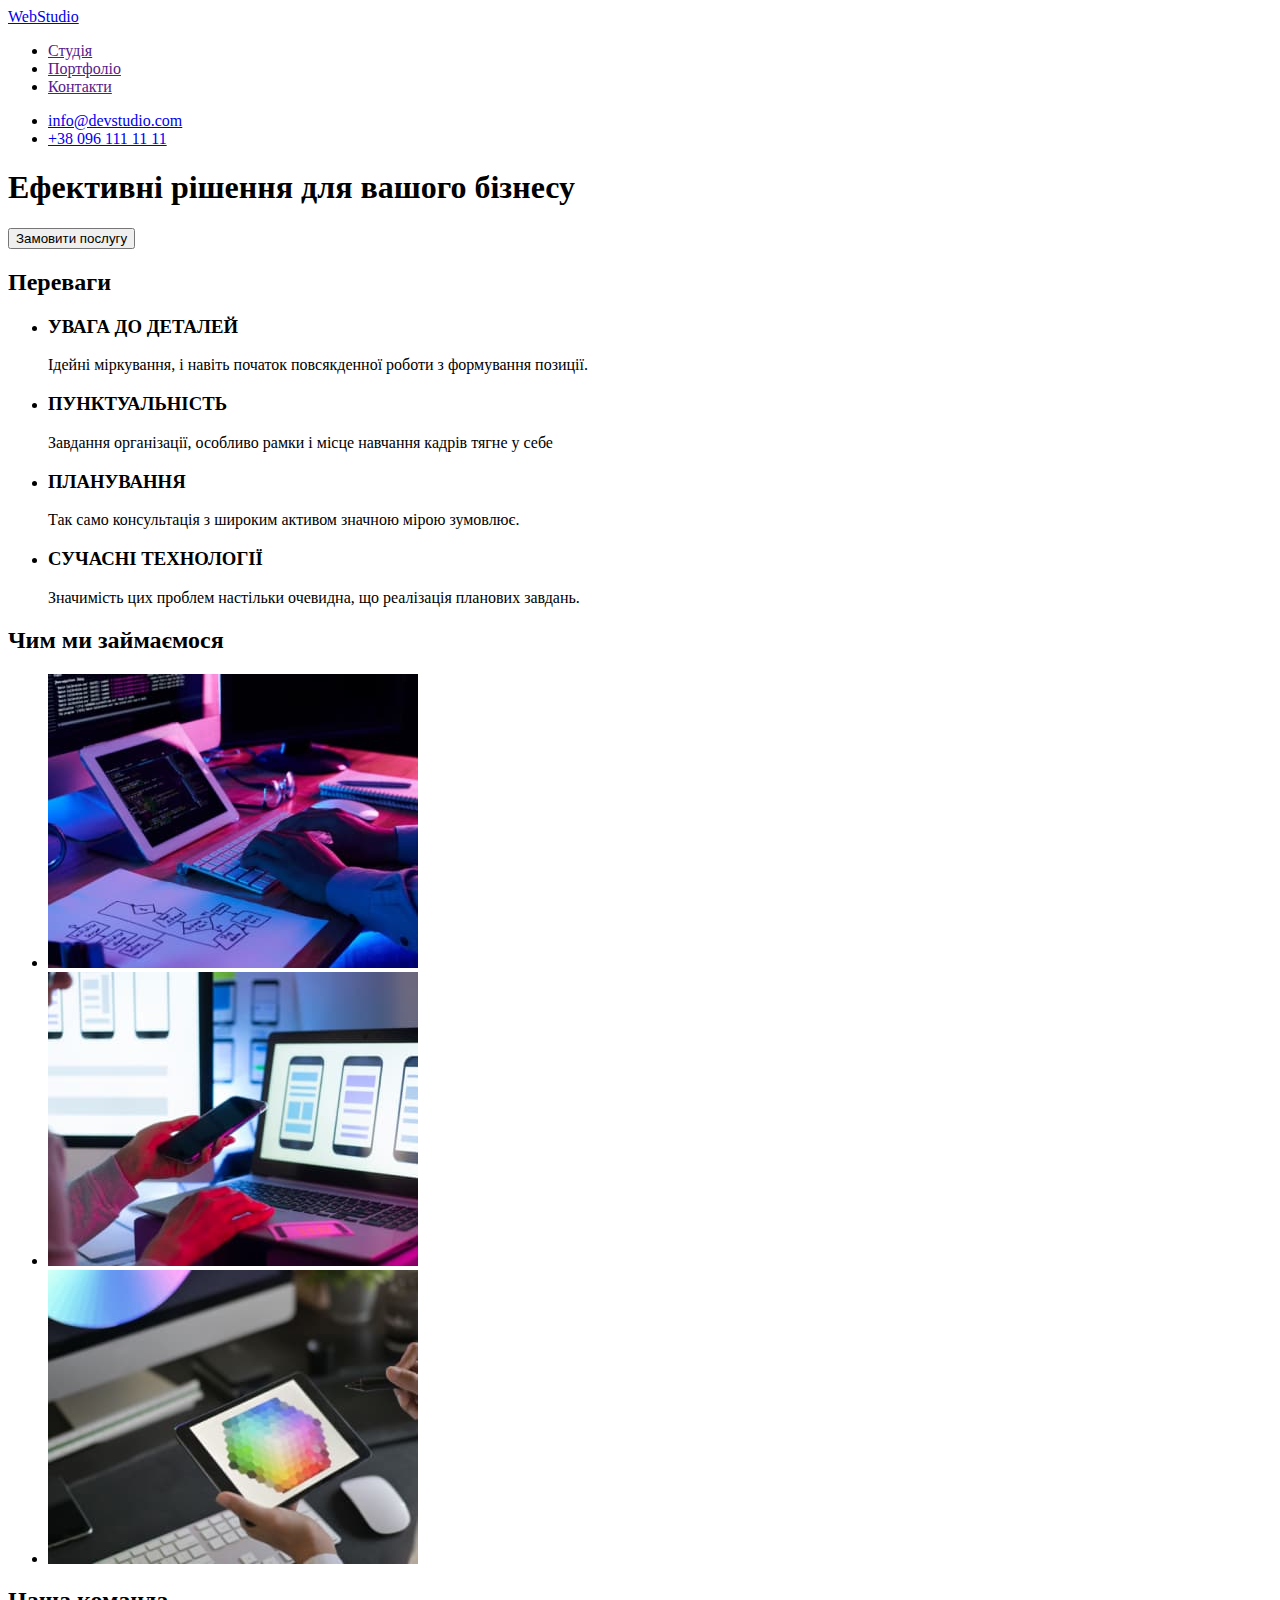
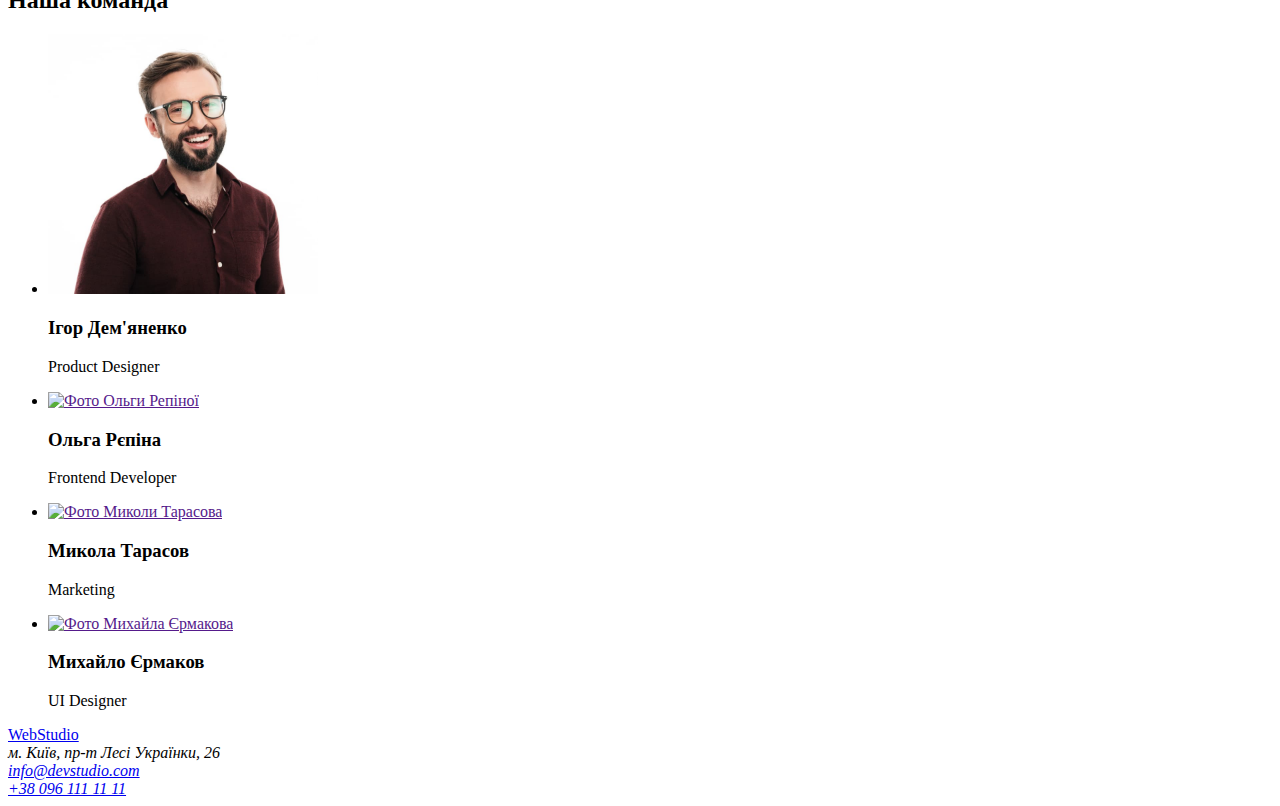
==== index.html @ 66496e74 "update index.html file" ====
<!DOCTYPE html>
<html lang="uk">
<head>
    <meta charset="UTF-8">
    <meta http-equiv="X-UA-Compatible" content="IE=edge">
    <meta name="viewport" content="width=device-width, initial-scale=1.0">
    <title>Студія</title>
</head>
<body>

    <!-- Header -->

    <header>
        <nav>
        <a lang="en" href="/">WebStudio</a>   
        <ul>
            <li> <a href="">Студія</a></li>
            <li> <a href="">Портфоліо</a></li>
            <li> <a href="">Контакти</a></li>
        </ul>
         </nav>
         <ul>
            <li><a href="mailto:info@devstudio.com">info@devstudio.com</a></li>
            <li><a href="tel:+380961111111">+38 096 111 11 11</a></li>
         </ul>
    </header>

    <!-- Main -->

    <main>

    <!-- Section 1 -->

    <section>
        <h1>Ефективні рішення для вашого бізнесу</h1>
        <button type="button">Замовити послугу</button>
       
    </section>

<!-- Section 2 -->

    <section>
        <!-- заховати заголовок -->
        <h2>Переваги</h2> 
        <ul>
            <li>
                <h3>УВАГА ДО ДЕТАЛЕЙ</h3>
                <p>Ідейні міркування, і навіть початок повсякденної роботи з формування позиції.</p>
            </li>
            <li>
                <h3>ПУНКТУАЛЬНІСТЬ</h3>
                <p>Завдання організації, особливо рамки і місце навчання кадрів тягне у себе</p>
            </li>
            <li>
                <h3>ПЛАНУВАННЯ</h3>
                <p>Так само консультація з широким активом значною мірою зумовлює.</p>
            </li>
            <li>
                <h3>СУЧАСНІ ТЕХНОЛОГІЇ</h3>
                <p>Значимість цих проблем настільки очевидна, що реалізація планових завдань.</p>
            </li>   
        </ul>
    </section>

<!-- Section 3 -->

    <section>
        <h2>Чим ми займаємося</h2>
            <ul>
                <li>
                    <img src="images/box_1.jpg" alt="Напрямок діяльності 1" width="370">
                </li>
                <li>
                    <img src="images/box_2.jpg" alt="Напрямок діяльності 2" width="370">
                </li>
                <li>
                    <img src="images/box_3.jpg" alt="Напрямок діяльності 3" width="370">
                </li>
            </ul>
    </section>

<!-- Section 4 -->
    <section>
        <h2>Наша команда</h2>
        <ul>
            <li>
                <a href=""><img src="images/igod_dem.jpg" alt="Фото Ігора Дем'яненка" width="270"></a>
                <h3>Ігор Дем'яненко</h3>
                <p lang="en">Product Designer</p>
            </li>
            <li>
                <a href=""><img src="images/olga_rep.jpg" alt="Фото Ольги Репіної" width="270"></a> 
                <h3>Ольга Рєпіна</h3>
                <p lang="en">Frontend Developer</p>
            </li>
            <li>
                <a href=""><img src="images/mykola_tar.jpg" alt="Фото Миколи Тарасова" width="270"></a>
                <h3>Микола Тарасов</h3>
                <p lang="en">Marketing</p>
            </li>
            <li>
                <a href=""><img src="images/myhailo_yer.jpg" alt="Фото Михайла Єрмакова" width="270"></a>
                <h3>Михайло Єрмаков</h3>
                <p lang="en">UI Designer</p>
            </li>
        </ul>    
    </section>

<!-- Footer -->

    <footer>
        <a lang="en" href="/">WebStudio</a>
        <address>
            м. Київ, пр-т Лесі Українки, 26 <br>
            <a href="mailto:info@devstudio.com">info@devstudio.com</a><br>
            <a href="tel:+380961111111">+38 096 111 11 11</a>
        </address>
    </footer>
     
     </main>
    
</body>
</html>
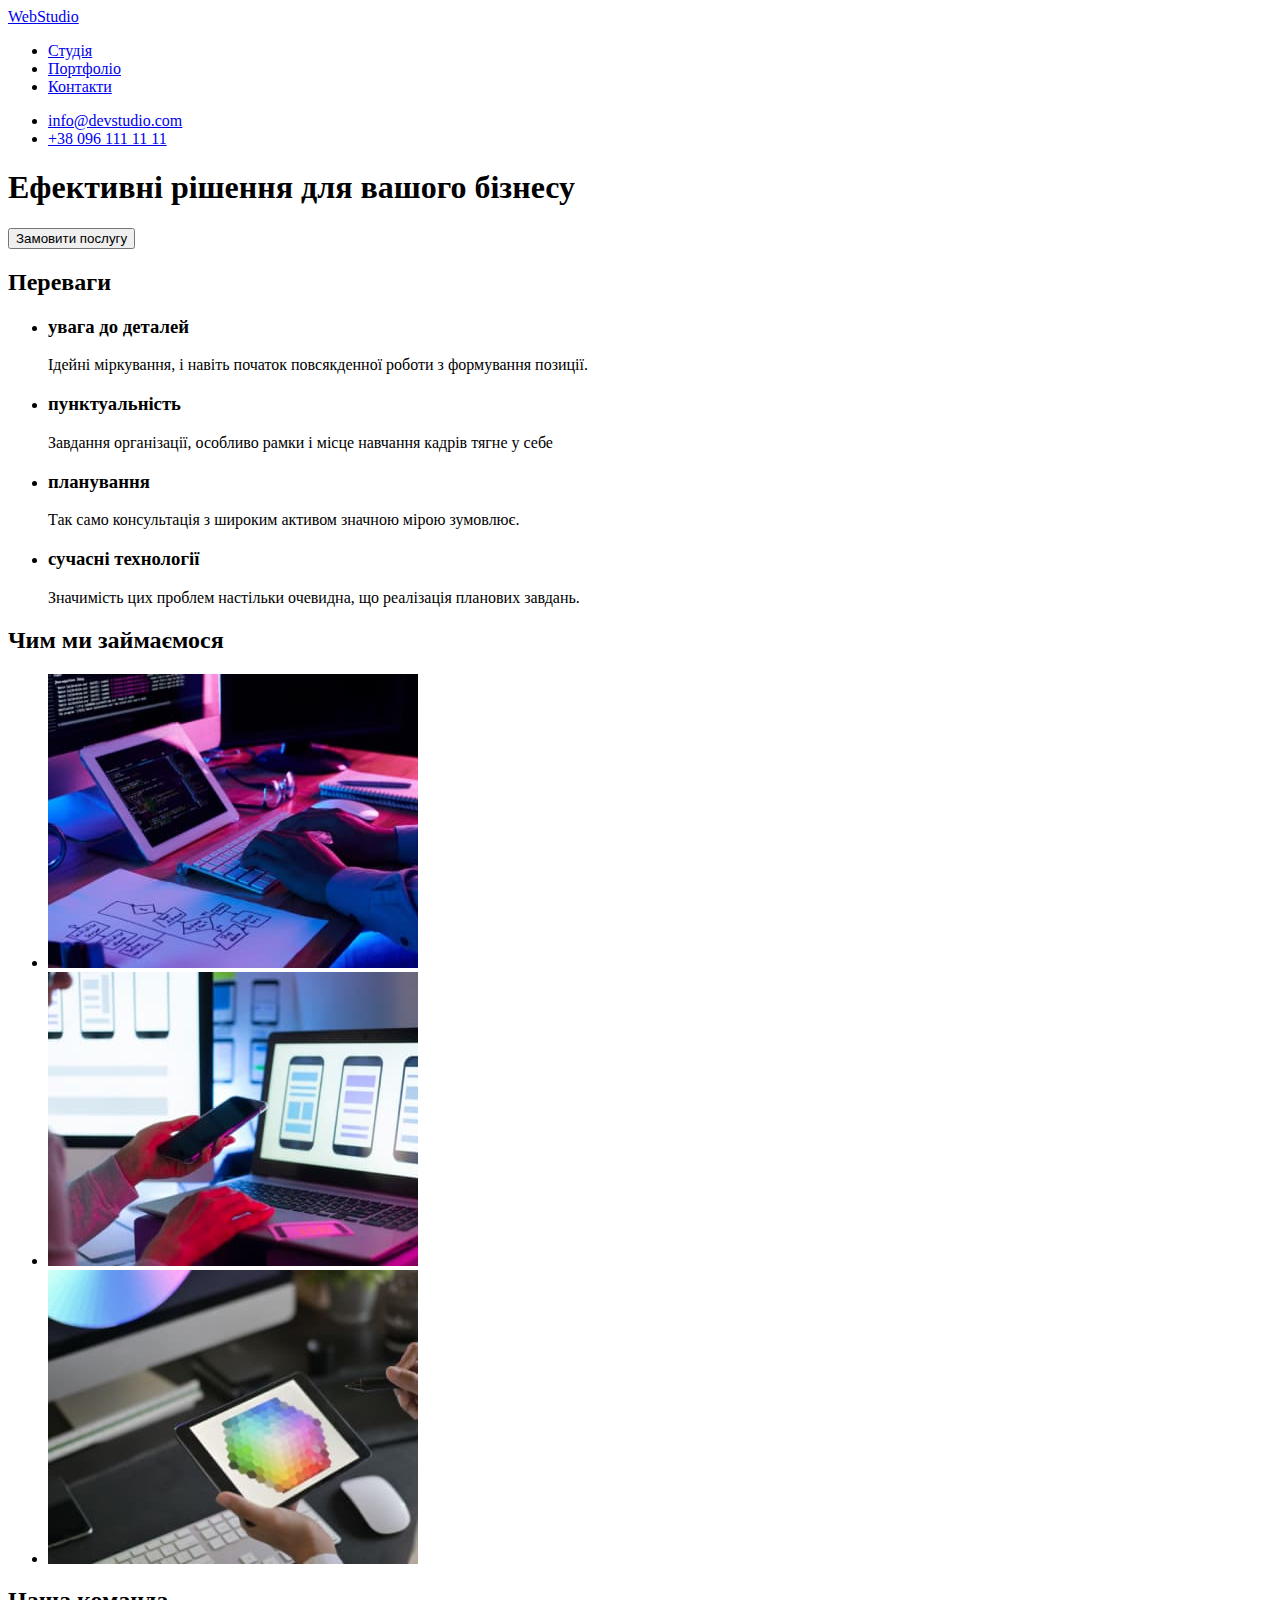
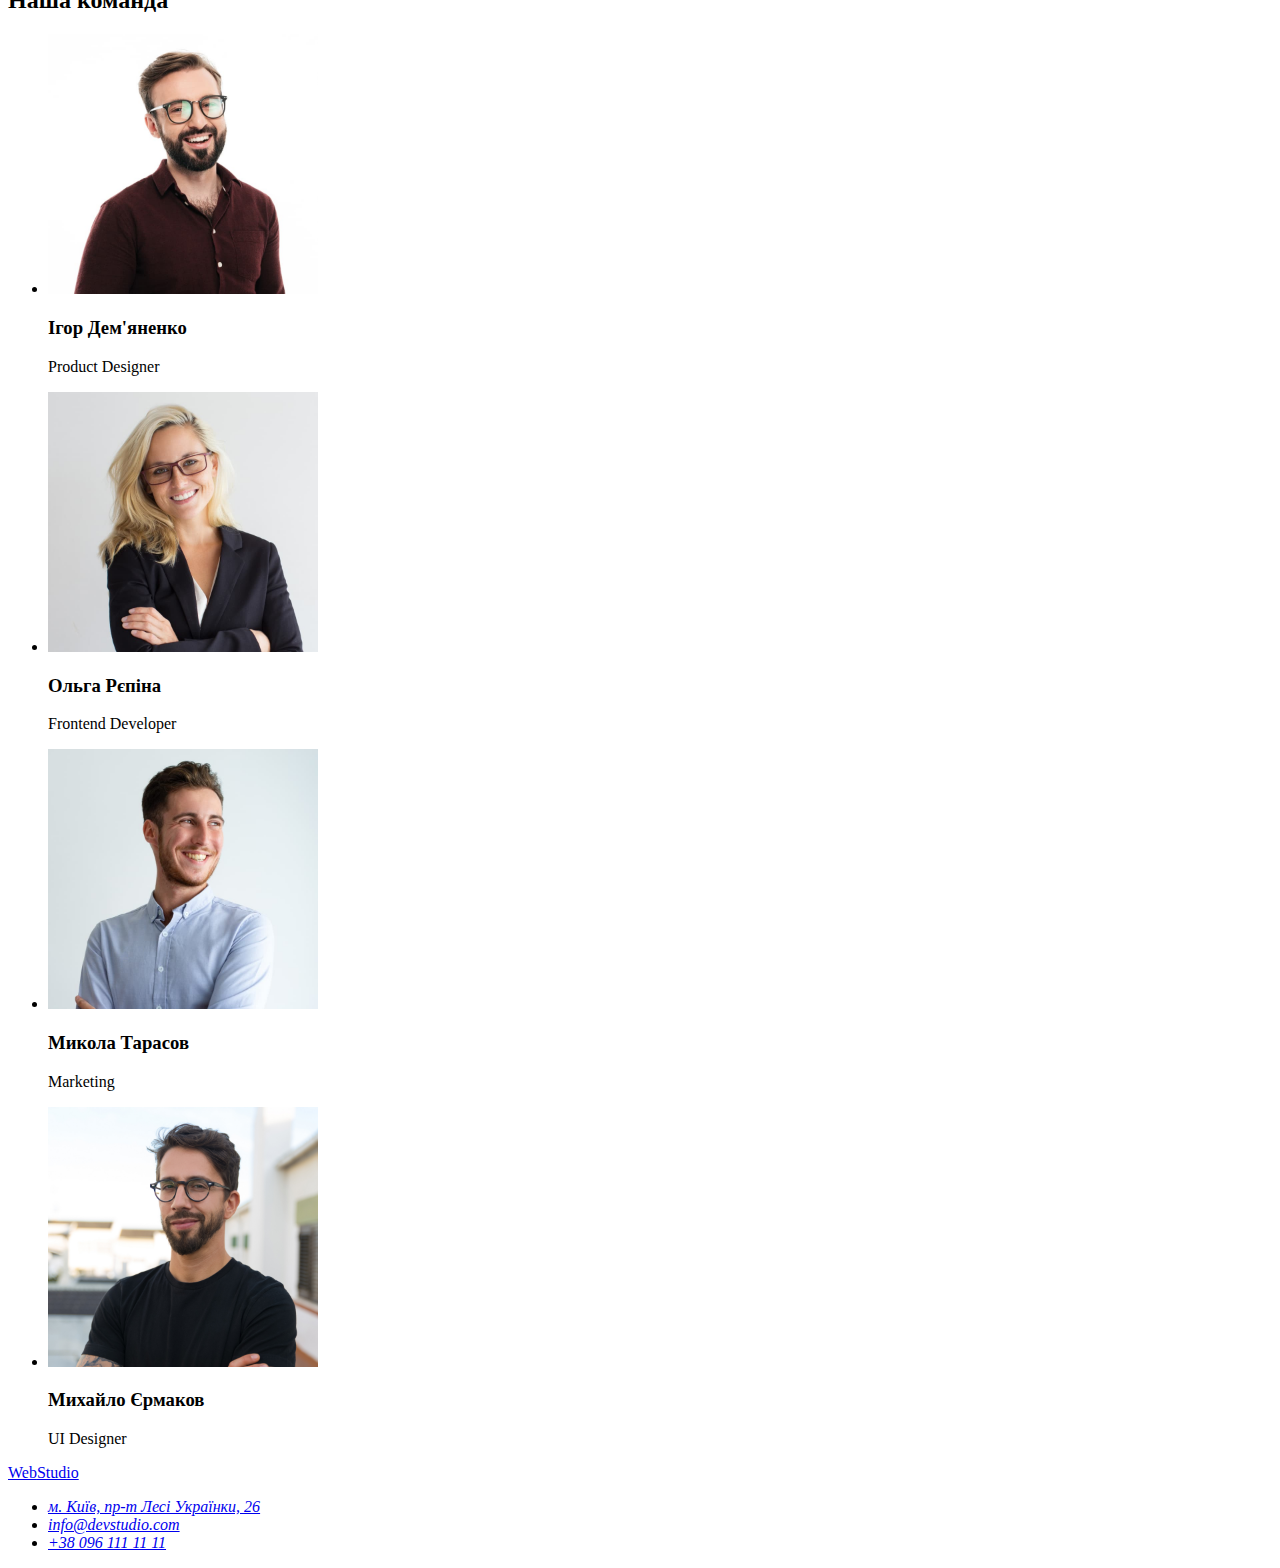
==== commit 90b90875: "update index.html file" ====
--- a/index.html
+++ b/index.html
@@ -12,11 +12,11 @@
 
     <header>
         <nav>
-        <a lang="en" href="/">WebStudio</a>   
+        <a lang="en" href="./index.html">Web<span>Studio</span></a>   
         <ul>
-            <li> <a href="">Студія</a></li>
-            <li> <a href="">Портфоліо</a></li>
-            <li> <a href="">Контакти</a></li>
+            <li> <a href="#">Студія</a></li>
+            <li> <a href="#">Портфоліо</a></li>
+            <li> <a href="#">Контакти</a></li>
         </ul>
          </nav>
          <ul>
@@ -44,19 +44,19 @@
         <h2>Переваги</h2> 
         <ul>
             <li>
-                <h3>УВАГА ДО ДЕТАЛЕЙ</h3>
+                <h3>увага до деталей</h3>
                 <p>Ідейні міркування, і навіть початок повсякденної роботи з формування позиції.</p>
             </li>
             <li>
-                <h3>ПУНКТУАЛЬНІСТЬ</h3>
+                <h3>пунктуальність</h3>
                 <p>Завдання організації, особливо рамки і місце навчання кадрів тягне у себе</p>
             </li>
             <li>
-                <h3>ПЛАНУВАННЯ</h3>
+                <h3>планування</h3>
                 <p>Так само консультація з широким активом значною мірою зумовлює.</p>
             </li>
             <li>
-                <h3>СУЧАСНІ ТЕХНОЛОГІЇ</h3>
+                <h3>сучасні технології</h3>
                 <p>Значимість цих проблем настільки очевидна, що реалізація планових завдань.</p>
             </li>   
         </ul>
@@ -84,22 +84,22 @@
         <h2>Наша команда</h2>
         <ul>
             <li>
-                <a href=""><img src="images/igod_dem.jpg" alt="Фото Ігора Дем'яненка" width="270"></a>
+                <img src="images/igod_dem.jpg" alt="Фото Ігора Дем'яненка" width="270">
                 <h3>Ігор Дем'яненко</h3>
                 <p lang="en">Product Designer</p>
             </li>
             <li>
-                <a href=""><img src="images/olga_rep.jpg" alt="Фото Ольги Репіної" width="270"></a> 
+                <img src="images/olga_rep.jpg" alt="Фото Ольги Репіної" width="270">
                 <h3>Ольга Рєпіна</h3>
                 <p lang="en">Frontend Developer</p>
             </li>
             <li>
-                <a href=""><img src="images/mykola_tar.jpg" alt="Фото Миколи Тарасова" width="270"></a>
+                <img src="images/mykola_tar.jpg" alt="Фото Миколи Тарасова" width="270">
                 <h3>Микола Тарасов</h3>
                 <p lang="en">Marketing</p>
             </li>
             <li>
-                <a href=""><img src="images/myhailo_yer.jpg" alt="Фото Михайла Єрмакова" width="270"></a>
+                <img src="images/myhailo_yer.jpg" alt="Фото Михайла Єрмакова" width="270">
                 <h3>Михайло Єрмаков</h3>
                 <p lang="en">UI Designer</p>
             </li>
@@ -109,11 +109,14 @@
 <!-- Footer -->
 
     <footer>
-        <a lang="en" href="/">WebStudio</a>
+        <a lang="en" href="./index.html">Web<span>Studio</span></a>
         <address>
-            м. Київ, пр-т Лесі Українки, 26 <br>
-            <a href="mailto:info@devstudio.com">info@devstudio.com</a><br>
-            <a href="tel:+380961111111">+38 096 111 11 11</a>
+            <ul>
+                <li><a href="https://goo.gl/maps/bjUWmCHVWKpBYmss7" target="_blank" rel="noopener noreferrer nofolow">м. Київ, пр-т Лесі Українки, 26</a></li>
+                <li><a href="mailto:info@devstudio.com">info@devstudio.com</a></li>
+                <li><a href="tel:+380961111111">+38 096 111 11 11</a></li>
+            </ul>
+            
         </address>
     </footer>
      
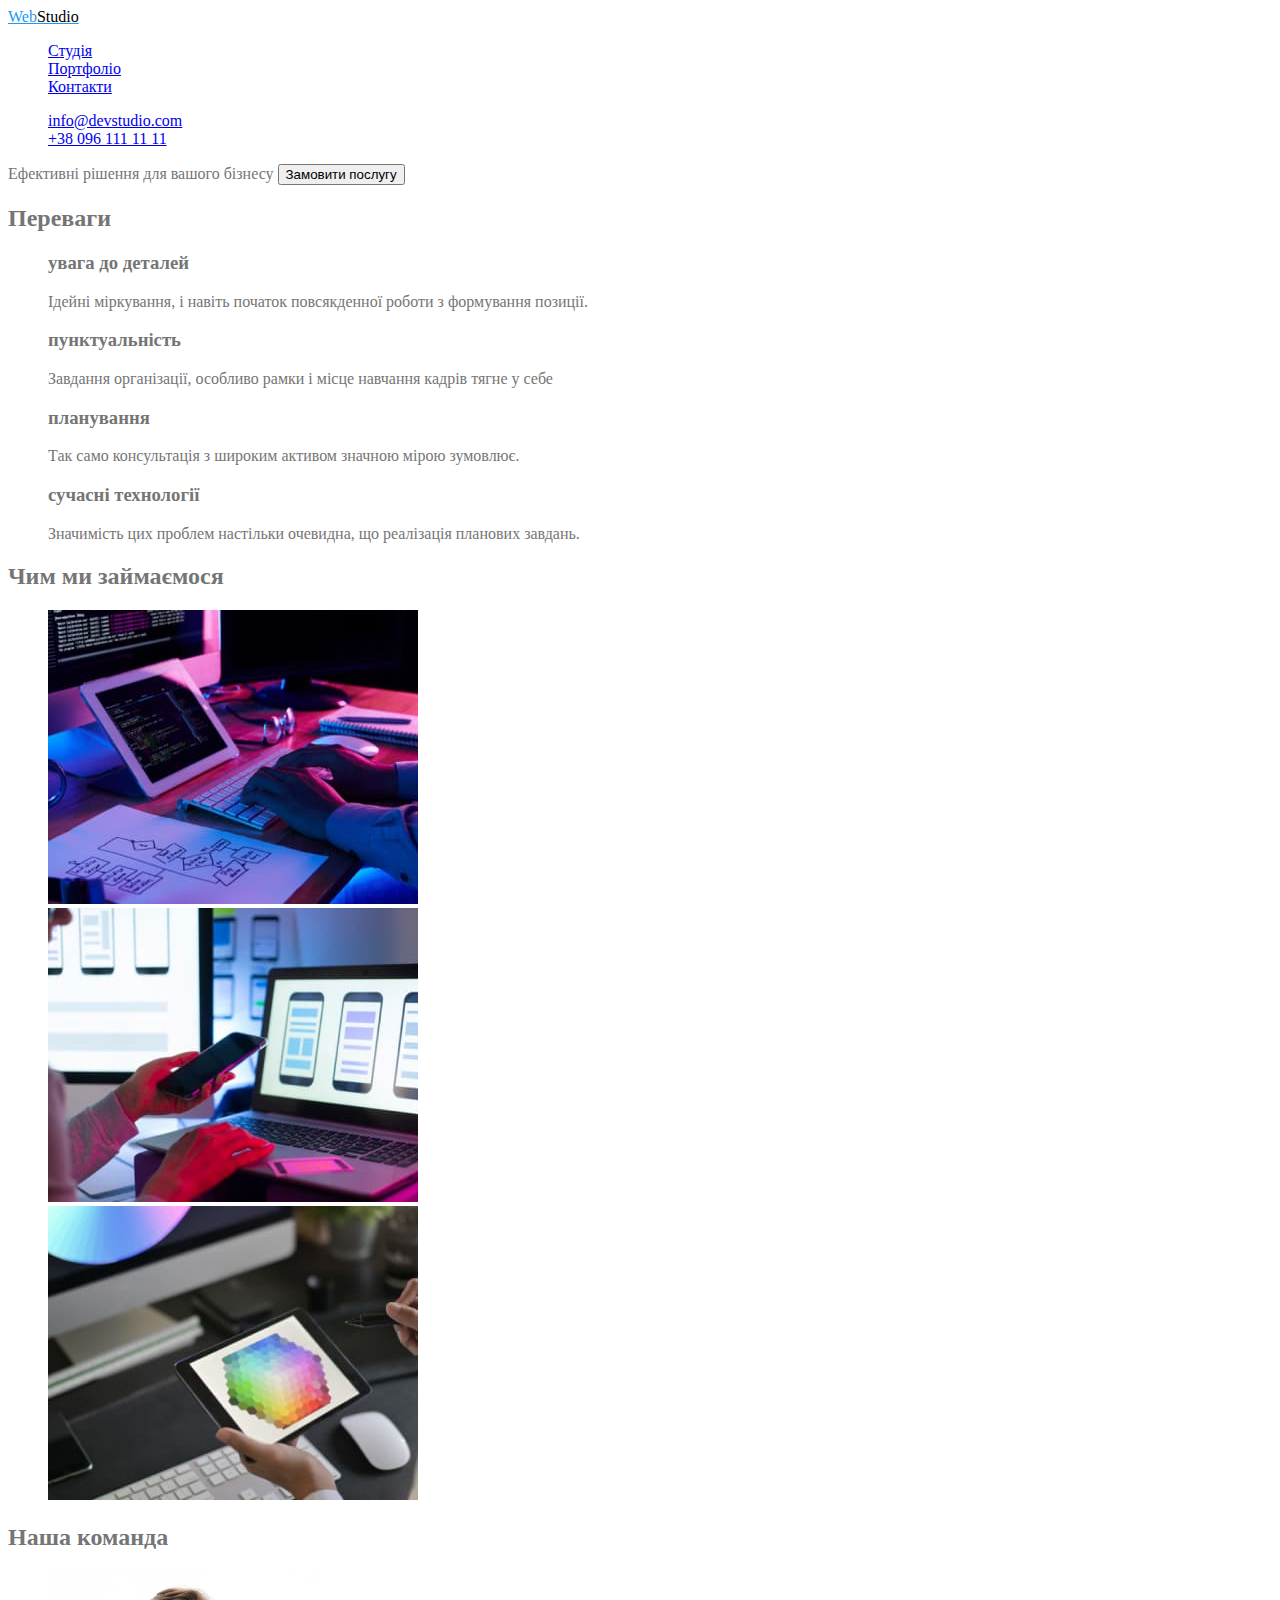
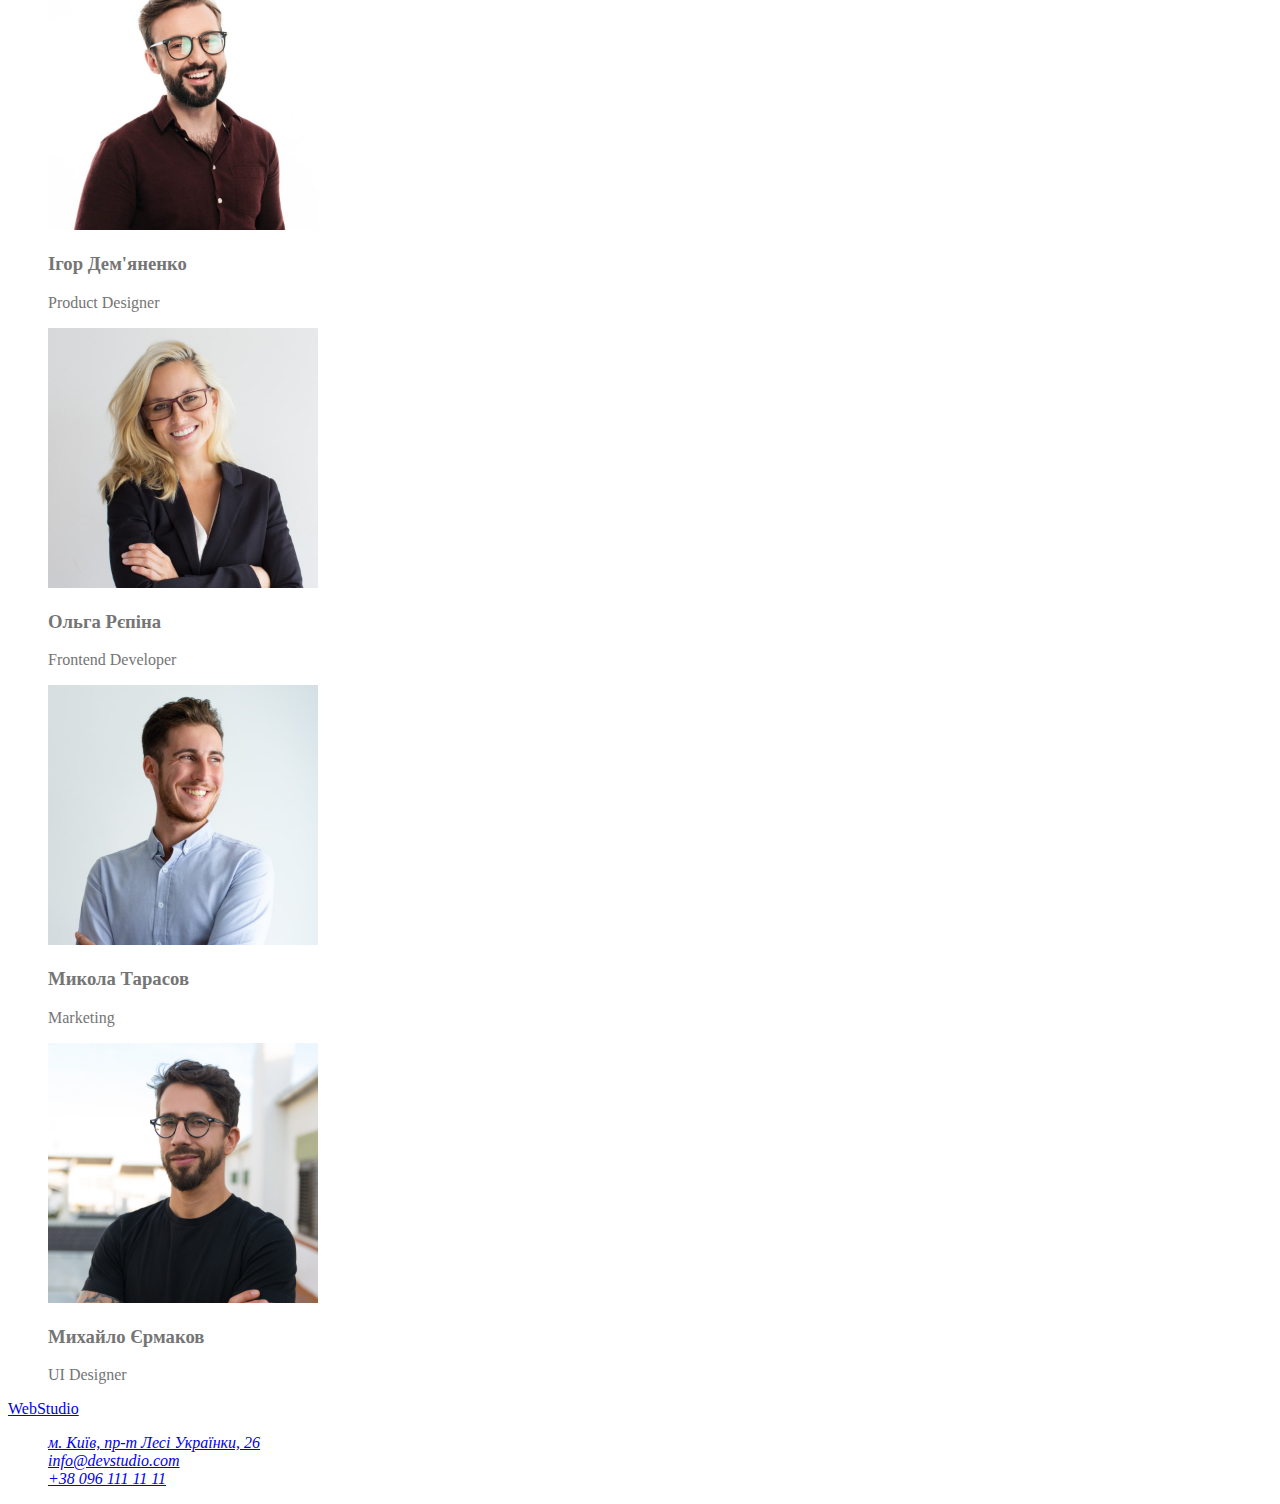
==== commit 01ca7ac4: "added portfolio.html and css file" ====
--- a/index.html
+++ b/index.html
@@ -5,6 +5,8 @@
     <meta http-equiv="X-UA-Compatible" content="IE=edge">
     <meta name="viewport" content="width=device-width, initial-scale=1.0">
     <title>Студія</title>
+    <link rel="stylesheet" href="./css/styles.css">
+    
 </head>
 <body>
 
@@ -12,14 +14,14 @@
 
     <header>
         <nav>
-        <a lang="en" href="./index.html">Web<span>Studio</span></a>   
-        <ul>
-            <li> <a href="#">Студія</a></li>
-            <li> <a href="#">Портфоліо</a></li>
+        <a lang="en" href="./index.html" class="logo">Web<span class="logo-primary">Studio</span></a>   
+        <ul class="list">
+            <li> <a href="./index.html">Студія</a></li>
+            <li> <a href="./portfolio.html">Портфоліо</a></li>
             <li> <a href="#">Контакти</a></li>
         </ul>
          </nav>
-         <ul>
+         <ul class="list">
             <li><a href="mailto:info@devstudio.com">info@devstudio.com</a></li>
             <li><a href="tel:+380961111111">+38 096 111 11 11</a></li>
          </ul>
@@ -32,7 +34,7 @@
     <!-- Section 1 -->
 
     <section>
-        <h1>Ефективні рішення для вашого бізнесу</h1>
+        <h1">Ефективні рішення для вашого бізнесу</h1>
         <button type="button">Замовити послугу</button>
        
     </section>
@@ -42,7 +44,7 @@
     <section>
         <!-- заховати заголовок -->
         <h2>Переваги</h2> 
-        <ul>
+        <ul class="list">
             <li>
                 <h3>увага до деталей</h3>
                 <p>Ідейні міркування, і навіть початок повсякденної роботи з формування позиції.</p>
@@ -66,15 +68,15 @@
 
     <section>
         <h2>Чим ми займаємося</h2>
-            <ul>
+            <ul class="list">
                 <li>
-                    <img src="images/box_1.jpg" alt="Напрямок діяльності 1" width="370">
+                    <img src="./images/img-studio/box_1.jpg" alt="Напрямок діяльності 1" width="370">
                 </li>
                 <li>
-                    <img src="images/box_2.jpg" alt="Напрямок діяльності 2" width="370">
+                    <img src="./images/img-studio/box_2.jpg" alt="Напрямок діяльності 2" width="370">
                 </li>
                 <li>
-                    <img src="images/box_3.jpg" alt="Напрямок діяльності 3" width="370">
+                    <img src="./images/img-studio/box_3.jpg" alt="Напрямок діяльності 3" width="370">
                 </li>
             </ul>
     </section>
@@ -82,24 +84,24 @@
 <!-- Section 4 -->
     <section>
         <h2>Наша команда</h2>
-        <ul>
+        <ul class="list">
             <li>
-                <img src="images/igod_dem.jpg" alt="Фото Ігора Дем'яненка" width="270">
+                <img src="./images/img-studio/igod_dem.jpg" alt="Фото Ігора Дем'яненка" width="270">
                 <h3>Ігор Дем'яненко</h3>
                 <p lang="en">Product Designer</p>
             </li>
             <li>
-                <img src="images/olga_rep.jpg" alt="Фото Ольги Репіної" width="270">
+                <img src="./images/img-studio/olga_rep.jpg" alt="Фото Ольги Репіної" width="270">
                 <h3>Ольга Рєпіна</h3>
                 <p lang="en">Frontend Developer</p>
             </li>
             <li>
-                <img src="images/mykola_tar.jpg" alt="Фото Миколи Тарасова" width="270">
+                <img src="./images/img-studio/mykola_tar.jpg" alt="Фото Миколи Тарасова" width="270">
                 <h3>Микола Тарасов</h3>
                 <p lang="en">Marketing</p>
             </li>
             <li>
-                <img src="images/myhailo_yer.jpg" alt="Фото Михайла Єрмакова" width="270">
+                <img src="./images/img-studio/myhailo_yer.jpg" alt="Фото Михайла Єрмакова" width="270">
                 <h3>Михайло Єрмаков</h3>
                 <p lang="en">UI Designer</p>
             </li>
@@ -111,7 +113,7 @@
     <footer>
         <a lang="en" href="./index.html">Web<span>Studio</span></a>
         <address>
-            <ul>
+            <ul class="list">
                 <li><a href="https://goo.gl/maps/bjUWmCHVWKpBYmss7" target="_blank" rel="noopener noreferrer nofolow">м. Київ, пр-т Лесі Українки, 26</a></li>
                 <li><a href="mailto:info@devstudio.com">info@devstudio.com</a></li>
                 <li><a href="tel:+380961111111">+38 096 111 11 11</a></li>
--- a/css/styles.css
+++ b/css/styles.css
@@ -0,0 +1,47 @@
+/* primary text color #757575 */
+/* title text color #212121 */
+/* accent #2196F3 */
+/* primary white color #FFFFFF */
+/* secondary white color rgb(255, 255, 255, 0.8) */
+/* secondary background-color #F5F4FA*/
+
+:root {
+    --primary-text-color: #757575;
+    --title-text-color: #212121;
+    --accent-color: #2196F3;
+    --primary-white-color: #FFFFFF;
+    --secondary-white-color: rgb(255, 255, 255, 0.8)
+}
+
+body {
+    background-color: var(--primary-white-color);
+    color: var(--primary-text-color);
+}
+.list {
+    list-style: none;
+}
+
+.logo {
+    color: var(--accent-color);   
+}
+
+.logo-primary {
+    color:#000000; 
+}
+.logo:hover
+.logo-primary:hover {
+    color: var(--accent-color);   
+}
+
+ 
+
+
+
+
+
+
+
+
+
+
+
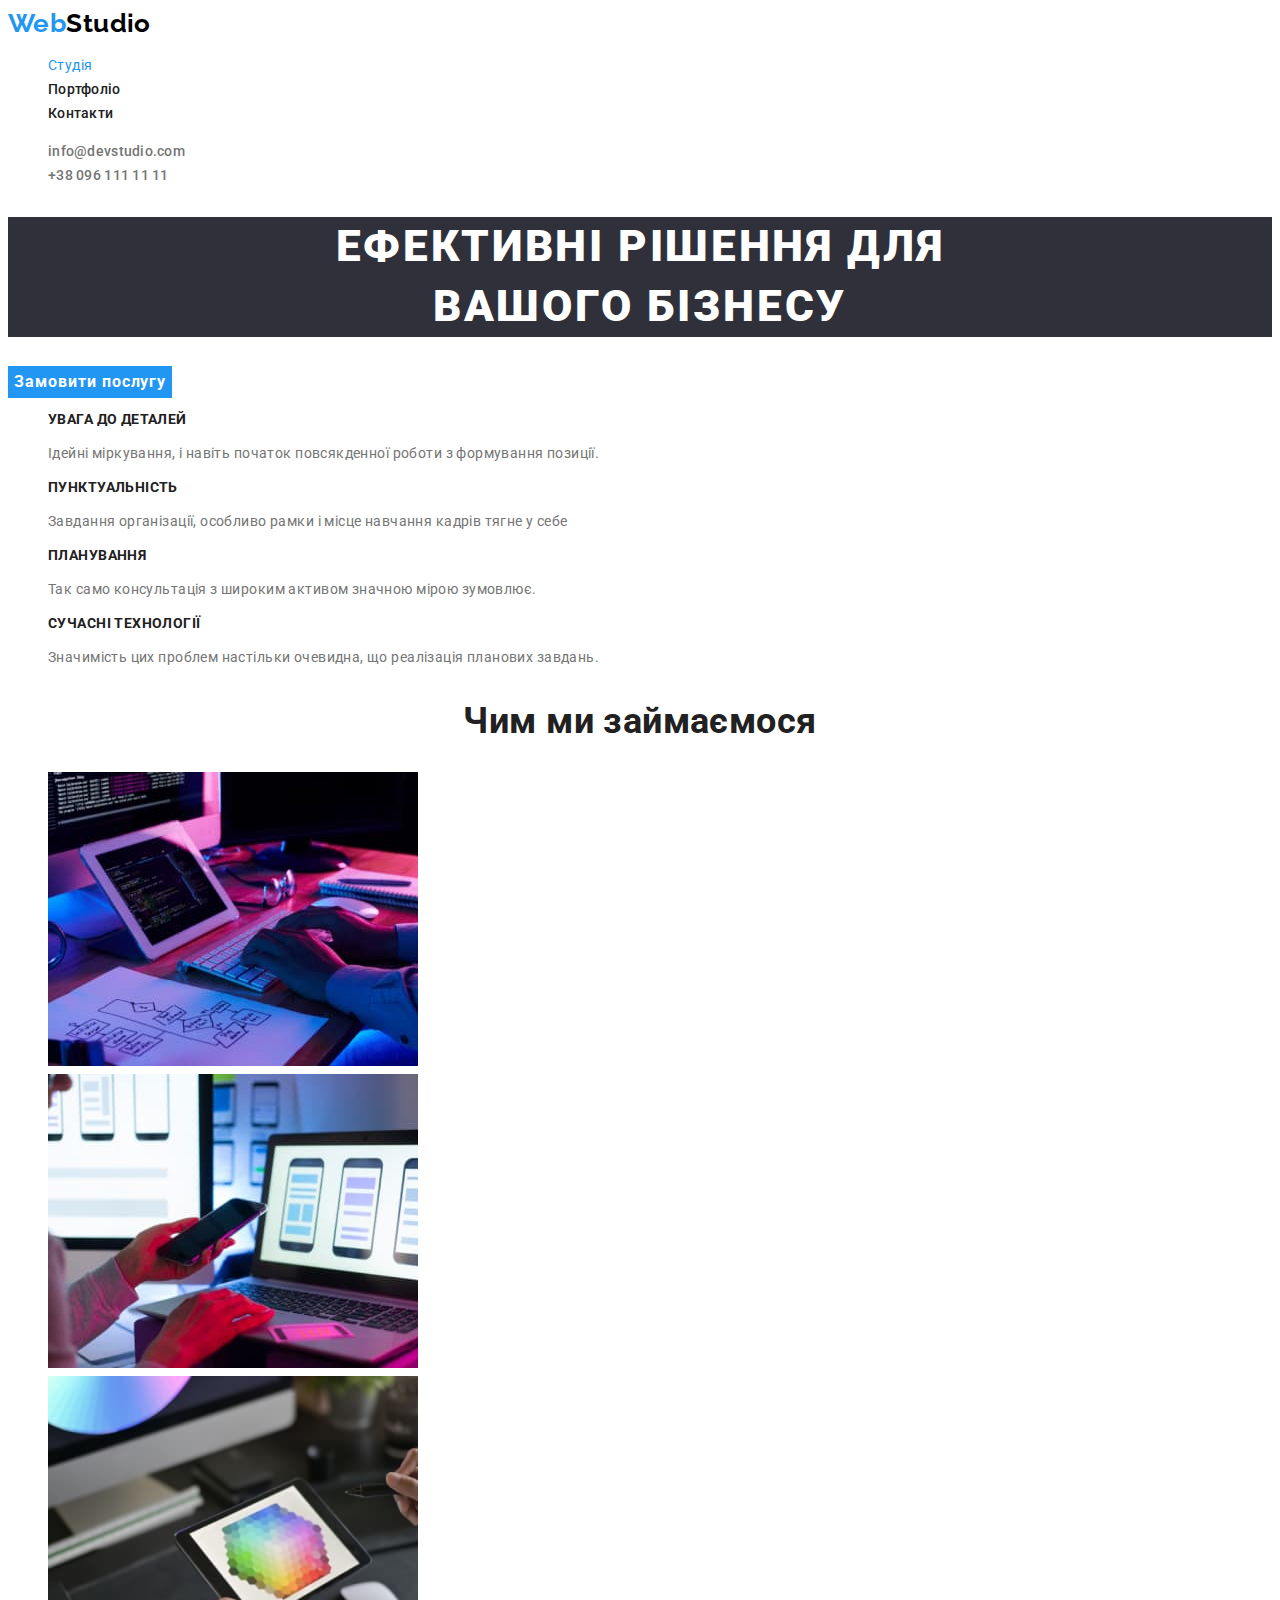
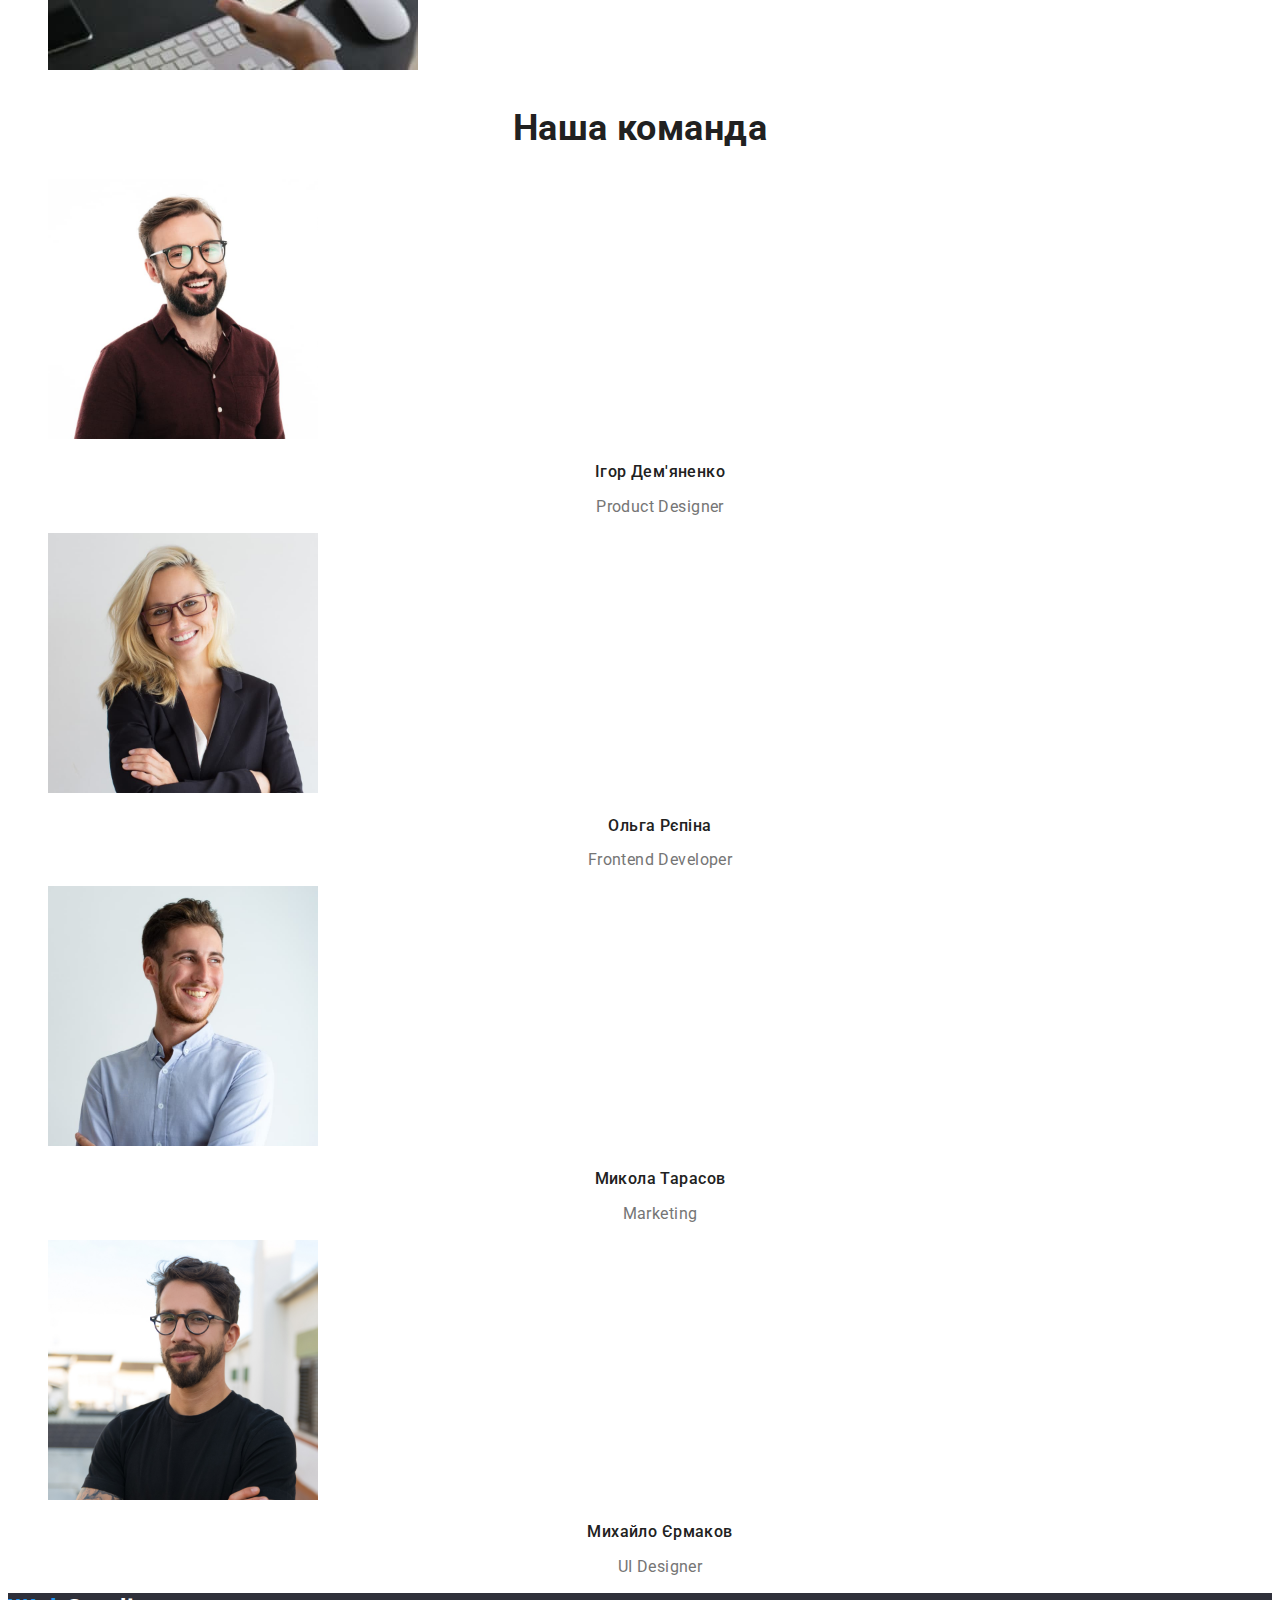
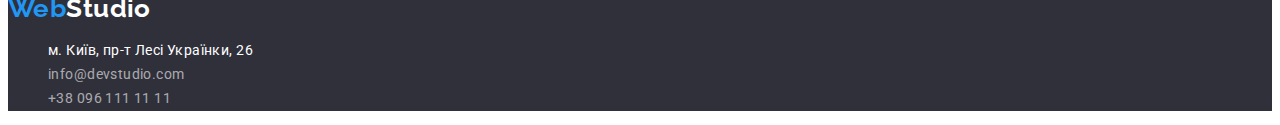
==== commit 247ebdd8: "styles.css file added" ====
--- a/index.html
+++ b/index.html
@@ -1,128 +1,200 @@
 <!DOCTYPE html>
 <html lang="uk">
-<head>
-    <meta charset="UTF-8">
-    <meta http-equiv="X-UA-Compatible" content="IE=edge">
-    <meta name="viewport" content="width=device-width, initial-scale=1.0">
+  <head>
+    <meta charset="UTF-8" />
+    <meta http-equiv="X-UA-Compatible" content="IE=edge" />
+    <meta name="viewport" content="width=device-width, initial-scale=1.0" />
     <title>Студія</title>
-    <link rel="stylesheet" href="./css/styles.css">
-    
-</head>
-<body>
-
+    <link rel="preconnect" href="https://fonts.googleapis.com" />
+    <link rel="preconnect" href="https://fonts.gstatic.com" crossorigin />
+    <link
+      href="https://fonts.googleapis.com/css2?family=Raleway:wght@700&family=Roboto:wght@400;500;700;900&display=swap"
+      rel="stylesheet"
+    />
+    <link rel="stylesheet" href="./css/styles.css" />
+  </head>
+  <body>
     <!-- Header -->
 
     <header>
-        <nav>
-        <a lang="en" href="./index.html" class="logo">Web<span class="logo-primary">Studio</span></a>   
-        <ul class="list">
-            <li> <a href="./index.html">Студія</a></li>
-            <li> <a href="./portfolio.html">Портфоліо</a></li>
-            <li> <a href="#">Контакти</a></li>
-        </ul>
-         </nav>
-         <ul class="list">
-            <li><a href="mailto:info@devstudio.com">info@devstudio.com</a></li>
-            <li><a href="tel:+380961111111">+38 096 111 11 11</a></li>
-         </ul>
+      <nav>
+        <a lang="en" href="./index.html" class="logo link"
+          >Web<span class="logo-part link">Studio</span></a
+        >
+        <ul class="list">
+          <li><a href="./index.html" class="link-current link">Студія</a></li>
+          <li>
+            <a href="./portfolio.html" class="header-link link">Портфоліо</a>
+          </li>
+          <li><a href="#" class="header-link link">Контакти</a></li>
+        </ul>
+      </nav>
+      <ul class="list">
+        <li>
+          <a href="mailto:info@devstudio.com" class="contact-link link"
+            >info@devstudio.com</a
+          >
+        </li>
+        <li>
+          <a href="tel:+380961111111" class="contact-link link"
+            >+38 096 111 11 11</a
+          >
+        </li>
+      </ul>
     </header>
 
     <!-- Main -->
 
     <main>
-
-    <!-- Section 1 -->
-
-    <section>
-        <h1">Ефективні рішення для вашого бізнесу</h1>
-        <button type="button">Замовити послугу</button>
-       
-    </section>
-
-<!-- Section 2 -->
-
-    <section>
+      <!-- Hero Section  -->
+
+      <section>
+        <h1 class="hero-title">
+          ефективні рішення для <br />
+          вашого бізнесу
+        </h1>
+        <button type="button" class="hero-button">Замовити послугу</button>
+      </section>
+
+      <!--  Preferences Section-->
+
+      <section>
         <!-- заховати заголовок -->
-        <h2>Переваги</h2> 
-        <ul class="list">
+        <h2 class="section-title visually-hidden">Переваги</h2>
+        <ul class="list">
+          <li>
+            <h3 class="subsection-title">увага до деталей</h3>
+            <p>
+              Ідейні міркування, і навіть початок повсякденної роботи з
+              формування позиції.
+            </p>
+          </li>
+          <li>
+            <h3 class="subsection-title">пунктуальність</h3>
+            <p>
+              Завдання організації, особливо рамки і місце навчання кадрів тягне
+              у себе
+            </p>
+          </li>
+          <li>
+            <h3 class="subsection-title">планування</h3>
+            <p>
+              Так само консультація з широким активом значною мірою зумовлює.
+            </p>
+          </li>
+          <li>
+            <h3 class="subsection-title">сучасні технології</h3>
+            <p>
+              Значимість цих проблем настільки очевидна, що реалізація планових
+              завдань.
+            </p>
+          </li>
+        </ul>
+      </section>
+
+      <!-- Our activity Section  -->
+
+      <section>
+        <h2 class="section-title">Чим ми займаємося</h2>
+        <ul class="list">
+          <li>
+            <img
+              src="./images/img-studio/box_1.jpg"
+              alt="Напрямок діяльності 1"
+              width="370"
+            />
+          </li>
+          <li>
+            <img
+              src="./images/img-studio/box_2.jpg"
+              alt="Напрямок діяльності 2"
+              width="370"
+            />
+          </li>
+          <li>
+            <img
+              src="./images/img-studio/box_3.jpg"
+              alt="Напрямок діяльності 3"
+              width="370"
+            />
+          </li>
+        </ul>
+      </section>
+
+      <!-- Team Section  -->
+
+      <section>
+        <h2 class="section-title">Наша команда</h2>
+        <ul class="list">
+          <li>
+            <img
+              src="./images/img-studio/igod_dem.jpg"
+              alt="Фото Ігора Дем'яненка"
+              width="270"
+            />
+            <h3 class="team-title">Ігор Дем'яненко</h3>
+            <p lang="en" class="card-text">Product Designer</p>
+          </li>
+          <li>
+            <img
+              src="./images/img-studio/olga_rep.jpg"
+              alt="Фото Ольги Репіної"
+              width="270"
+            />
+            <h3 class="team-title">Ольга Рєпіна</h3>
+            <p lang="en" class="card-text">Frontend Developer</p>
+          </li>
+          <li>
+            <img
+              src="./images/img-studio/mykola_tar.jpg"
+              alt="Фото Миколи Тарасова"
+              width="270"
+            />
+            <h3 class="team-title">Микола Тарасов</h3>
+            <p lang="en" class="card-text">Marketing</p>
+          </li>
+          <li>
+            <img
+              src="./images/img-studio/myhailo_yer.jpg"
+              alt="Фото Михайла Єрмакова"
+              width="270"
+            />
+            <h3 class="team-title">Михайло Єрмаков</h3>
+            <p lang="en" class="card-text">UI Designer</p>
+          </li>
+        </ul>
+      </section>
+
+      <!-- Footer -->
+
+      <footer class="footer-color">
+        <a lang="en" href="./index.html" class="logo link"
+          >Web<span class="footer-logo-part link">Studio</span></a
+        >
+        <address>
+          <ul class="list">
             <li>
-                <h3>увага до деталей</h3>
-                <p>Ідейні міркування, і навіть початок повсякденної роботи з формування позиції.</p>
+              <a
+                href="https://goo.gl/maps/bjUWmCHVWKpBYmss7"
+                target="_blank"
+                rel="noopener noreferrer nofolow"
+                class="footer-address link"
+                >м. Київ, пр-т Лесі Українки, 26</a
+              >
             </li>
             <li>
-                <h3>пунктуальність</h3>
-                <p>Завдання організації, особливо рамки і місце навчання кадрів тягне у себе</p>
+              <a href="mailto:info@devstudio.com" class="footer-contacts link"
+                >info@devstudio.com</a
+              >
             </li>
             <li>
-                <h3>планування</h3>
-                <p>Так само консультація з широким активом значною мірою зумовлює.</p>
+              <a href="tel:+380961111111" class="footer-contacts link"
+                >+38 096 111 11 11</a
+              >
             </li>
-            <li>
-                <h3>сучасні технології</h3>
-                <p>Значимість цих проблем настільки очевидна, що реалізація планових завдань.</p>
-            </li>   
-        </ul>
-    </section>
-
-<!-- Section 3 -->
-
-    <section>
-        <h2>Чим ми займаємося</h2>
-            <ul class="list">
-                <li>
-                    <img src="./images/img-studio/box_1.jpg" alt="Напрямок діяльності 1" width="370">
-                </li>
-                <li>
-                    <img src="./images/img-studio/box_2.jpg" alt="Напрямок діяльності 2" width="370">
-                </li>
-                <li>
-                    <img src="./images/img-studio/box_3.jpg" alt="Напрямок діяльності 3" width="370">
-                </li>
-            </ul>
-    </section>
-
-<!-- Section 4 -->
-    <section>
-        <h2>Наша команда</h2>
-        <ul class="list">
-            <li>
-                <img src="./images/img-studio/igod_dem.jpg" alt="Фото Ігора Дем'яненка" width="270">
-                <h3>Ігор Дем'яненко</h3>
-                <p lang="en">Product Designer</p>
-            </li>
-            <li>
-                <img src="./images/img-studio/olga_rep.jpg" alt="Фото Ольги Репіної" width="270">
-                <h3>Ольга Рєпіна</h3>
-                <p lang="en">Frontend Developer</p>
-            </li>
-            <li>
-                <img src="./images/img-studio/mykola_tar.jpg" alt="Фото Миколи Тарасова" width="270">
-                <h3>Микола Тарасов</h3>
-                <p lang="en">Marketing</p>
-            </li>
-            <li>
-                <img src="./images/img-studio/myhailo_yer.jpg" alt="Фото Михайла Єрмакова" width="270">
-                <h3>Михайло Єрмаков</h3>
-                <p lang="en">UI Designer</p>
-            </li>
-        </ul>    
-    </section>
-
-<!-- Footer -->
-
-    <footer>
-        <a lang="en" href="./index.html">Web<span>Studio</span></a>
-        <address>
-            <ul class="list">
-                <li><a href="https://goo.gl/maps/bjUWmCHVWKpBYmss7" target="_blank" rel="noopener noreferrer nofolow">м. Київ, пр-т Лесі Українки, 26</a></li>
-                <li><a href="mailto:info@devstudio.com">info@devstudio.com</a></li>
-                <li><a href="tel:+380961111111">+38 096 111 11 11</a></li>
-            </ul>
-            
+          </ul>
         </address>
-    </footer>
-     
-     </main>
-    
-</body>
-</html>+      </footer>
+    </main>
+  </body>
+</html>
--- a/css/styles.css
+++ b/css/styles.css
@@ -2,46 +2,215 @@
 /* title text color #212121 */
 /* accent #2196F3 */
 /* primary white color #FFFFFF */
-/* secondary white color rgb(255, 255, 255, 0.8) */
+/* secondary white color rgb(255, 255, 255, 0.6) */
 /* secondary background-color #F5F4FA*/
+/* logo black #000000 */
 
 :root {
-    --primary-text-color: #757575;
-    --title-text-color: #212121;
-    --accent-color: #2196F3;
-    --primary-white-color: #FFFFFF;
-    --secondary-white-color: rgb(255, 255, 255, 0.8)
+  --primary-text-color: #757575;
+  --title-text-color: #212121;
+  --accent-color: #2196f3;
+  --primary-white-color: #ffffff;
+  --secondary-white-color: rgb(255, 255, 255, 0.6);
+  --light-grey-background: #f5f4fa;
+  --dark-grey-background: #2f303a;
 }
 
 body {
-    background-color: var(--primary-white-color);
-    color: var(--primary-text-color);
-}
+  background-color: var(--primary-white-color);
+  color: var(--primary-text-color);
+
+  font-family: "Roboto", sans-serif;
+  font-size: 14px;
+  line-height: 1.71;
+  letter-spacing: 0.03em;
+}
+
 .list {
-    list-style: none;
-}
+  list-style: none;
+}
+
+.link {
+  text-decoration: none;
+}
+.link:hover,
+.link:focus {
+  color: var(--accent-color);
+}
+
+/* Header */
 
 .logo {
-    color: var(--accent-color);   
-}
-
-.logo-primary {
-    color:#000000; 
-}
-.logo:hover
-.logo-primary:hover {
-    color: var(--accent-color);   
-}
-
- 
-
-
-
-
-
-
-
-
-
-
-
+  color: var(--accent-color);
+  font-family: "Raleway", sans-serif;
+  font-weight: 700;
+  font-size: 26px;
+  line-height: 1.19;
+}
+
+.logo-part {
+  color: #000000;
+}
+
+.link-current {
+  color: var(--accent-color);
+}
+
+.header-link {
+  color: var(--title-text-color);
+  font-weight: 500;
+  line-height: 1.14;
+  letter-spacing: 0.02em;
+}
+
+.contact-link {
+  color: var(--primary-text-color);
+  font-weight: 500;
+  line-height: 1.14;
+  letter-spacing: 0.02em;
+}
+
+/* Hero Section */
+
+.hero-title {
+  /* убрать background, сделан чтобы было видно белый текст */
+  background-color: var(--dark-grey-background);
+  color: var(--primary-white-color);
+
+  font-weight: 900;
+  font-size: 44px;
+  line-height: 1.36;
+  letter-spacing: 0.06em;
+
+  text-transform: uppercase;
+  text-align: center;
+}
+
+.hero-button {
+  background-color: var(--accent-color);
+  color: var(--primary-white-color);
+
+  font-family: "Roboto", sans-serif;
+  font-weight: 700;
+  font-size: 16px;
+  line-height: 1.88;
+  letter-spacing: 0.06em;
+
+  cursor: pointer;
+  border: none;
+}
+.hero-button:hover,
+.hero-button:focus {
+  background-color: var(--primary-white-color);
+  color: var(--accent-color);
+}
+
+/* Preferences Section */
+
+.section-title {
+  color: var(--title-text-color);
+
+  font-weight: 700;
+  font-size: 36px;
+  line-height: 1.17;
+  text-align: center;
+}
+
+.visually-hidden {
+  position: absolute;
+  white-space: nowrap;
+  width: 1px;
+  height: 1px;
+  overflow: hidden;
+  border: 0;
+  padding: 0;
+  clip: rect(0 0 0 0);
+  clip-path: inset(50%);
+  margin: -1px;
+}
+
+.subsection-title {
+  color: var(--title-text-color);
+
+  font-weight: 700;
+  line-height: 1.14;
+  text-transform: uppercase;
+}
+
+/* Team Section */
+
+.team-title,
+.card-text {
+  font-size: 16px;
+  line-height: 1.17;
+  text-align: center;
+}
+
+.team-title {
+  color: var(--title-text-color);
+  font-weight: 500;
+}
+
+/* Footer */
+
+.footer-color {
+  background-color: var(--dark-grey-background);
+}
+
+.footer-logo-part {
+  color: var(--primary-white-color);
+}
+
+.footer-address {
+  color: var(--primary-white-color);
+  line-height: 1.71;
+  font-style: normal;
+}
+
+.footer-contacts {
+  color: var(--secondary-white-color);
+  line-height: 1.71;
+  font-style: normal;
+}
+
+.subsection-title {
+  color: var(--title-text-color);
+  font-weight: 700;
+  font-size: 14px;
+  line-height: 1.14;
+  text-transform: uppercase;
+}
+
+/* Portfolio */
+
+.portf-btn {
+  background: var(--light-grey-background);
+  color: var(--title-text-color);
+  font-family: "Roboto", sans-serif;
+  font-weight: 500;
+  font-size: 16px;
+  line-height: 1.62;
+  letter-spacing: 0.03em;
+  text-align: center;
+  cursor: pointer;
+}
+.portf-btn:hover,
+.portf-btn:focus {
+  background-color: var(--accent-color);
+  color: var(--primary-white-color);
+}
+
+.portfolio-title {
+  color: var(--title-text-color);
+
+  font-weight: 700;
+  font-size: 18px;
+  line-height: 2;
+  letter-spacing: 0.06em;
+}
+
+.descript {
+  color: var(--primary-text-color);
+  font-size: 16px;
+  line-height: 1.88;
+}
